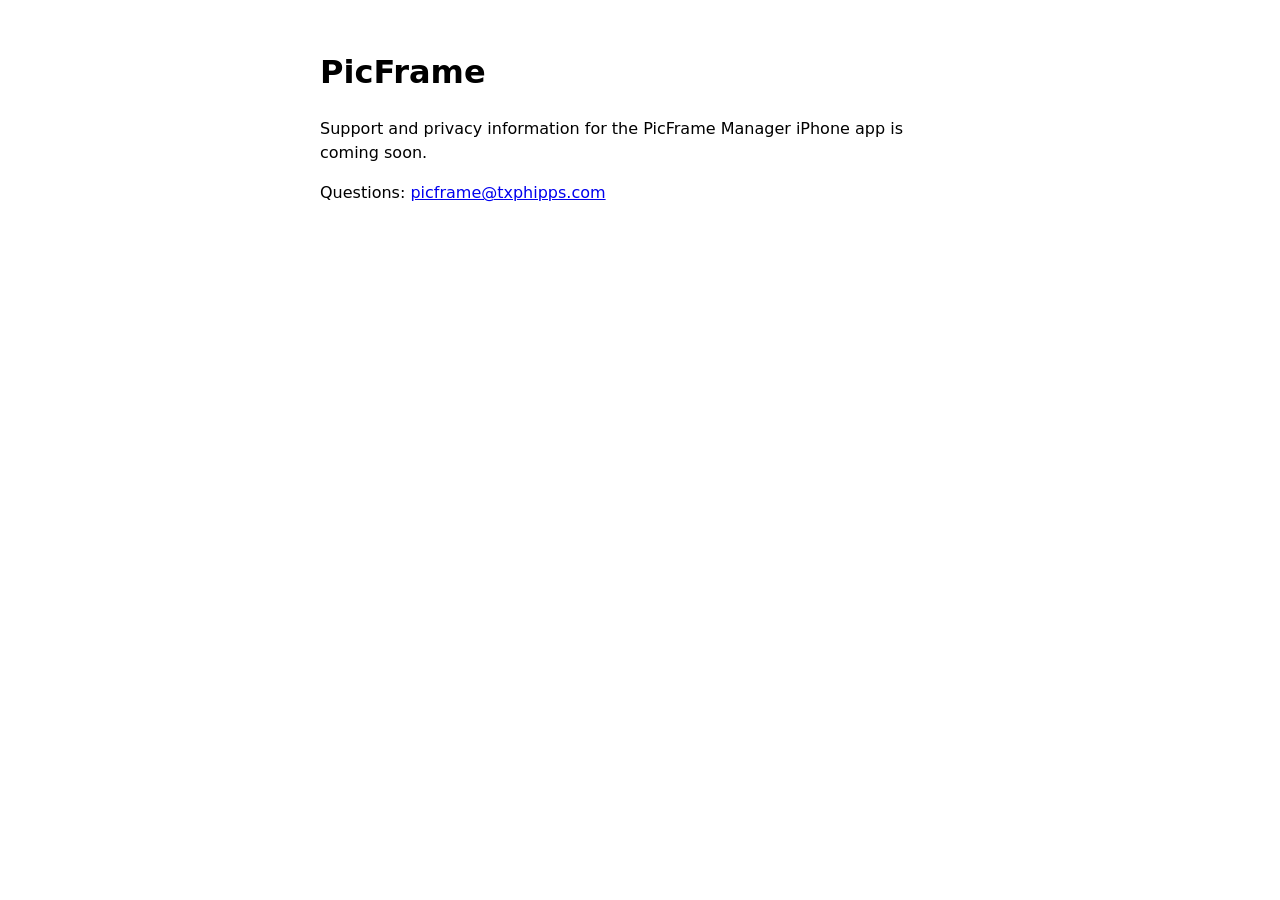
==== index.html @ ca95305e "Add placeholder home page and custom domain" ====
<!doctype html>
<html lang="en">
<head>
<meta charset="utf-8">
<meta name="viewport" content="width=device-width, initial-scale=1">
<title>PicFrame</title>
<style>
  :root { color-scheme: light dark; }
  body { font-family: -apple-system, system-ui, sans-serif; max-width: 40rem; margin: 3rem auto; padding: 0 1rem; line-height: 1.5; }
</style>
</head>
<body>
<h1>PicFrame</h1>
<p>Support and privacy information for the PicFrame Manager iPhone app is coming soon.</p>
<p>Questions: <a href="mailto:picframe@txphipps.com">picframe@txphipps.com</a></p>
</body>
</html>
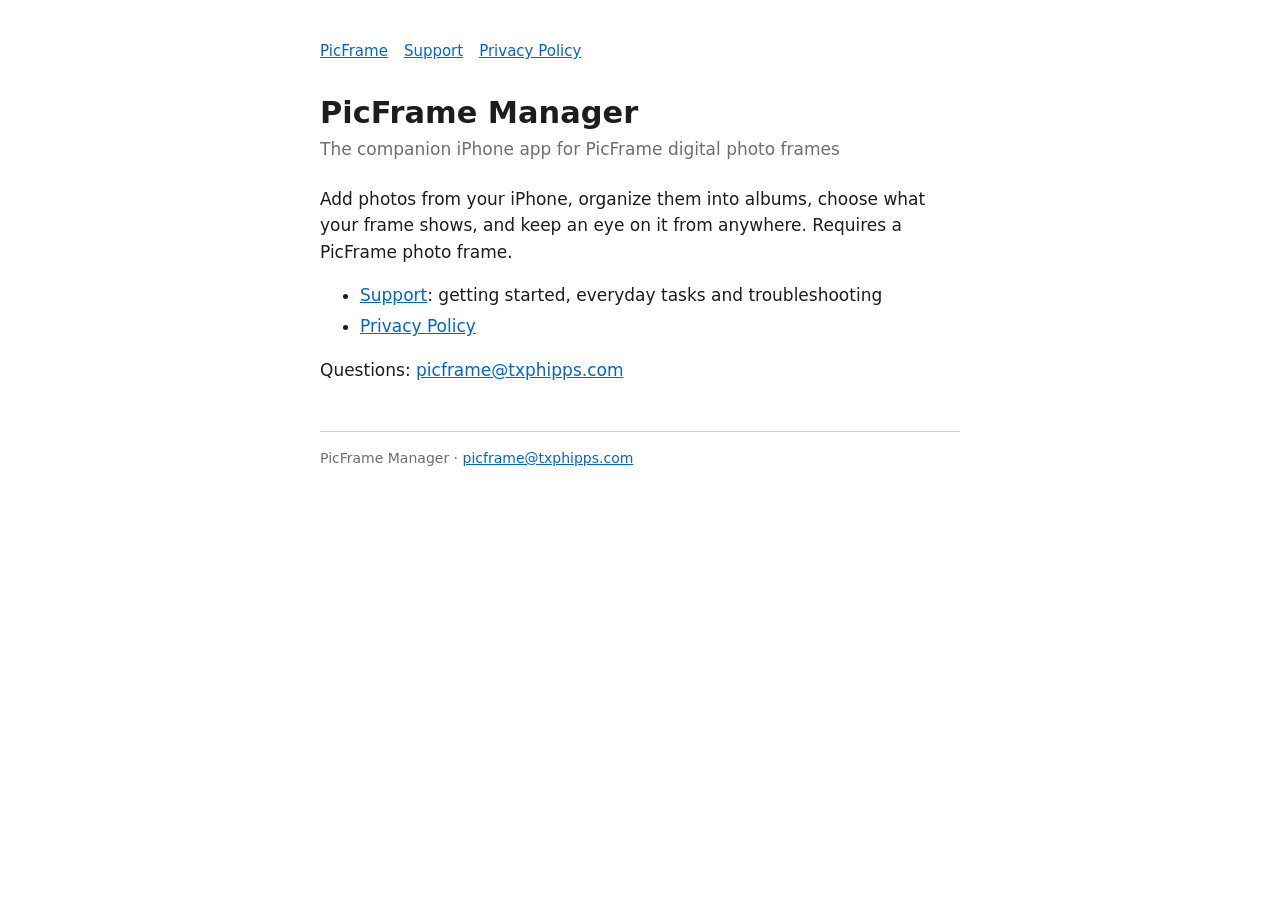
==== commit 32d6ba1a: "Publish privacy policy and support pages Co-Authored-By: Claude Opus 5.5 <noreply@anthropic.com> Cla" ====
--- a/index.html
+++ b/index.html
@@ -3,15 +3,22 @@
 <head>
 <meta charset="utf-8">
 <meta name="viewport" content="width=device-width, initial-scale=1">
-<title>PicFrame</title>
-<style>
-  :root { color-scheme: light dark; }
-  body { font-family: -apple-system, system-ui, sans-serif; max-width: 40rem; margin: 3rem auto; padding: 0 1rem; line-height: 1.5; }
-</style>
+<title>PicFrame Manager</title>
+<meta name="description" content="PicFrame Manager, the companion iPhone app for PicFrame digital photo frames.">
+<link rel="stylesheet" href="/style.css">
 </head>
 <body>
-<h1>PicFrame</h1>
-<p>Support and privacy information for the PicFrame Manager iPhone app is coming soon.</p>
+<main>
+<nav><a href="/">PicFrame</a><a href="/support/">Support</a><a href="/privacy/">Privacy Policy</a></nav>
+<h1>PicFrame Manager</h1>
+<p class="meta">The companion iPhone app for PicFrame digital photo frames</p>
+<p>Add photos from your iPhone, organize them into albums, choose what your frame shows, and keep an eye on it from anywhere. Requires a PicFrame photo frame.</p>
+<ul>
+<li><a href="/support/">Support</a>: getting started, everyday tasks and troubleshooting</li>
+<li><a href="/privacy/">Privacy Policy</a></li>
+</ul>
 <p>Questions: <a href="mailto:picframe@txphipps.com">picframe@txphipps.com</a></p>
+<footer>PicFrame Manager · <a href="mailto:picframe@txphipps.com">picframe@txphipps.com</a></footer>
+</main>
 </body>
 </html>
--- a/style.css
+++ b/style.css
@@ -0,0 +1,18 @@
+:root { color-scheme: light dark; --fg: #1d1d1f; --muted: #6e6e73; --bg: #ffffff; --line: #d2d2d7; --link: #0066cc; }
+@media (prefers-color-scheme: dark) { :root { --fg: #f5f5f7; --muted: #a1a1a6; --bg: #111113; --line: #3a3a3c; --link: #4da3ff; } }
+* { box-sizing: border-box; }
+body { margin: 0; background: var(--bg); color: var(--fg); font: 17px/1.55 -apple-system, BlinkMacSystemFont, "Segoe UI", system-ui, sans-serif; }
+main { max-width: 42rem; margin: 0 auto; padding: 2.5rem 16px 4rem; }
+nav { font-size: 15px; margin-bottom: 2rem; }
+nav a { margin-right: 1rem; }
+a { color: var(--link); }
+h1 { font-size: 1.9rem; line-height: 1.2; margin: 0 0 .25rem; }
+h2 { font-size: 1.25rem; margin: 2.2rem 0 .5rem; }
+.meta { color: var(--muted); margin: 0 0 1.5rem; }
+.table { overflow-x: auto; }
+table { border-collapse: collapse; width: 100%; font-size: 15px; margin: .75rem 0; }
+th, td { text-align: left; vertical-align: top; padding: .55rem .6rem; border-bottom: 1px solid var(--line); }
+th { font-weight: 600; }
+code { font-size: .92em; }
+li { margin: .3rem 0; }
+footer { margin-top: 3rem; padding-top: 1rem; border-top: 1px solid var(--line); color: var(--muted); font-size: 14px; }
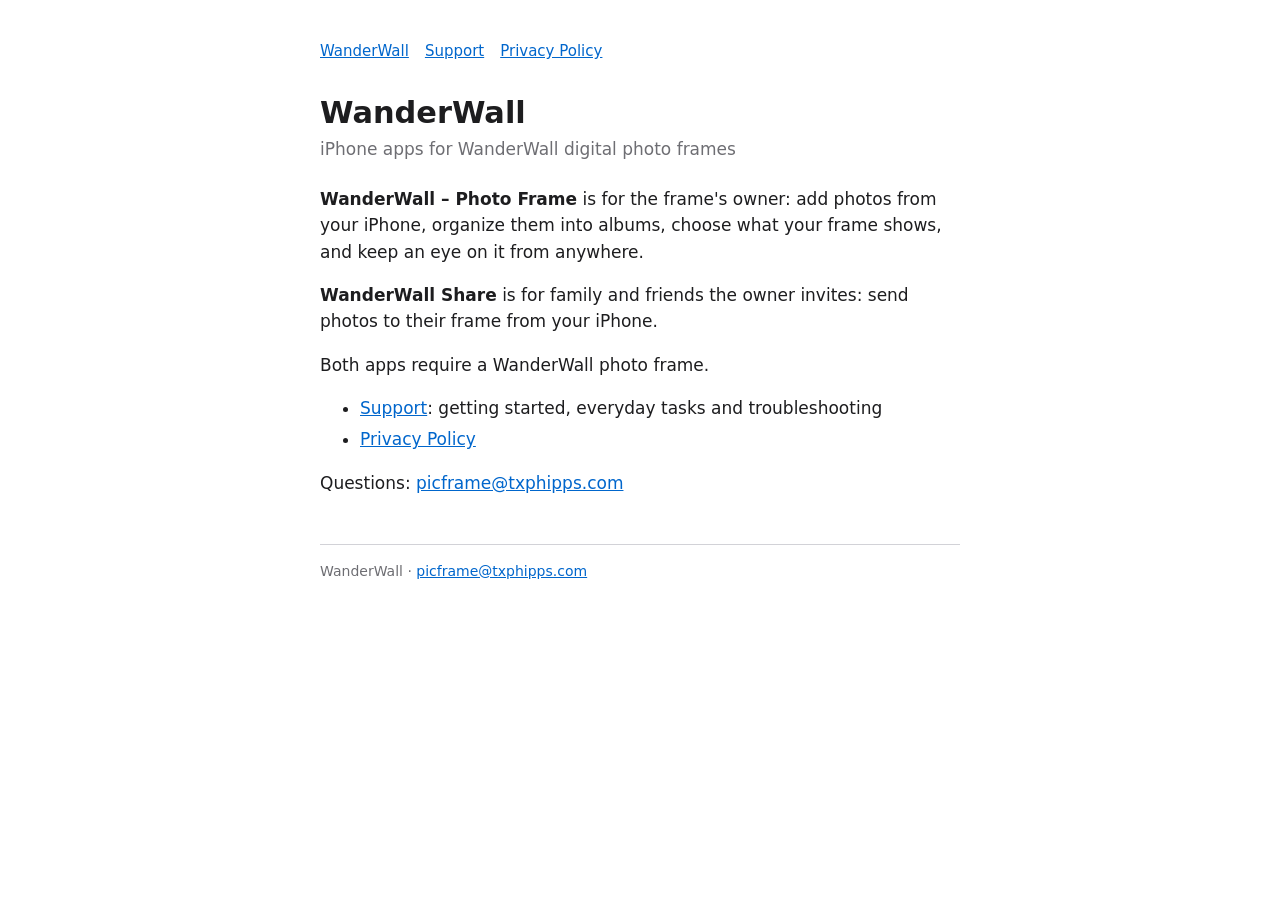
==== commit 73df2701: "Home and privacy pages: WanderWall name; privacy policy covers WanderWall Share (PL-160) Co-Authored" ====
--- a/index.html
+++ b/index.html
@@ -3,22 +3,24 @@
 <head>
 <meta charset="utf-8">
 <meta name="viewport" content="width=device-width, initial-scale=1">
-<title>PicFrame Manager</title>
-<meta name="description" content="PicFrame Manager, the companion iPhone app for PicFrame digital photo frames.">
+<title>WanderWall</title>
+<meta name="description" content="WanderWall – Photo Frame and WanderWall Share, the iPhone apps for WanderWall digital photo frames.">
 <link rel="stylesheet" href="/style.css">
 </head>
 <body>
 <main>
-<nav><a href="/">PicFrame</a><a href="/support/">Support</a><a href="/privacy/">Privacy Policy</a></nav>
-<h1>PicFrame Manager</h1>
-<p class="meta">The companion iPhone app for PicFrame digital photo frames</p>
-<p>Add photos from your iPhone, organize them into albums, choose what your frame shows, and keep an eye on it from anywhere. Requires a PicFrame photo frame.</p>
+<nav><a href="/">WanderWall</a><a href="/support/">Support</a><a href="/privacy/">Privacy Policy</a></nav>
+<h1>WanderWall</h1>
+<p class="meta">iPhone apps for WanderWall digital photo frames</p>
+<p><strong>WanderWall – Photo Frame</strong> is for the frame's owner: add photos from your iPhone, organize them into albums, choose what your frame shows, and keep an eye on it from anywhere.</p>
+<p><strong>WanderWall Share</strong> is for family and friends the owner invites: send photos to their frame from your iPhone.</p>
+<p>Both apps require a WanderWall photo frame.</p>
 <ul>
 <li><a href="/support/">Support</a>: getting started, everyday tasks and troubleshooting</li>
 <li><a href="/privacy/">Privacy Policy</a></li>
 </ul>
 <p>Questions: <a href="mailto:picframe@txphipps.com">picframe@txphipps.com</a></p>
-<footer>PicFrame Manager · <a href="mailto:picframe@txphipps.com">picframe@txphipps.com</a></footer>
+<footer>WanderWall · <a href="mailto:picframe@txphipps.com">picframe@txphipps.com</a></footer>
 </main>
 </body>
 </html>
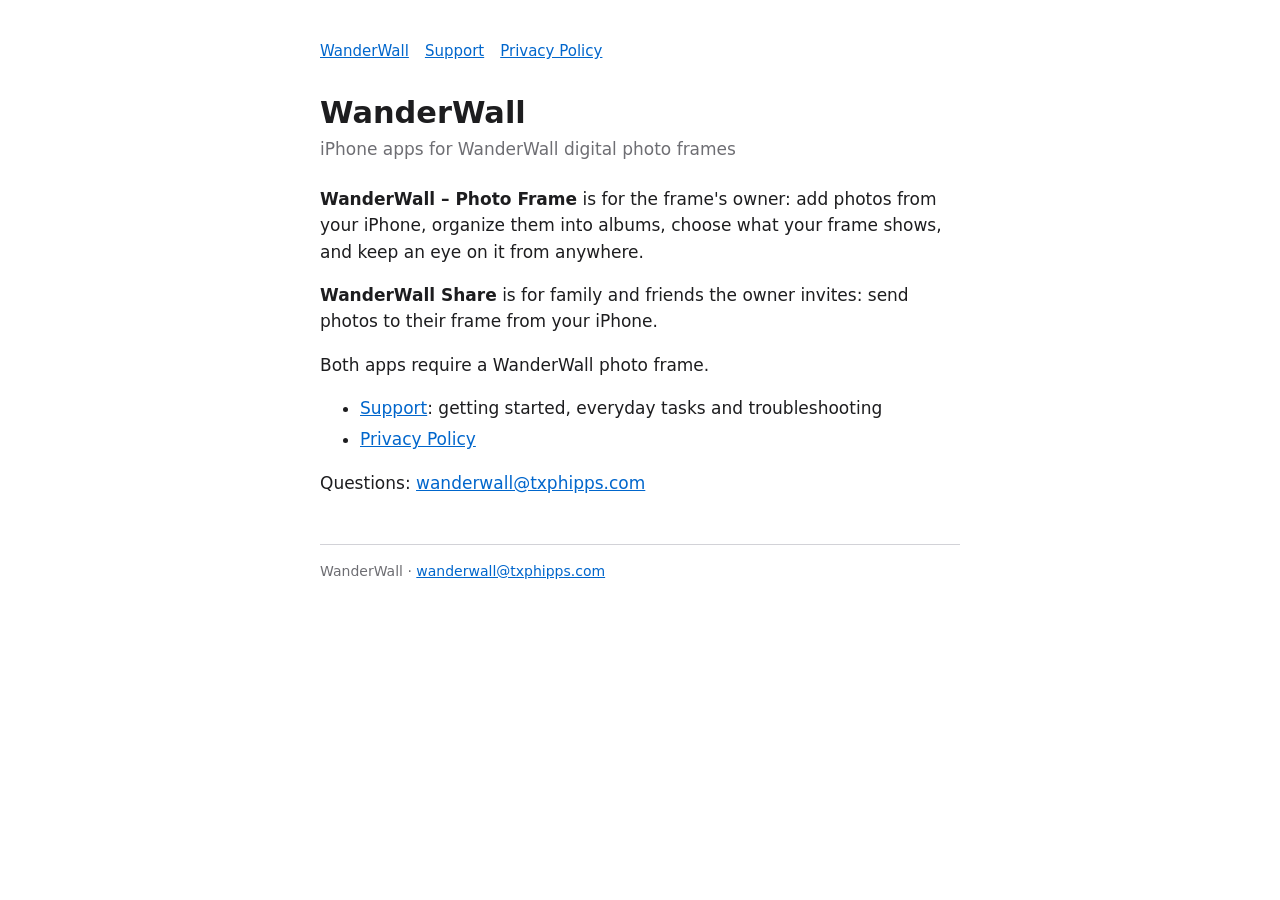
==== commit f3d4c9a4: "Contact address is now wanderwall@txphipps.com; privacy policy effective October 29, 2026 Co-Authore" ====
--- a/index.html
+++ b/index.html
@@ -19,8 +19,8 @@
 <li><a href="/support/">Support</a>: getting started, everyday tasks and troubleshooting</li>
 <li><a href="/privacy/">Privacy Policy</a></li>
 </ul>
-<p>Questions: <a href="mailto:picframe@txphipps.com">picframe@txphipps.com</a></p>
-<footer>WanderWall · <a href="mailto:picframe@txphipps.com">picframe@txphipps.com</a></footer>
+<p>Questions: <a href="mailto:wanderwall@txphipps.com">wanderwall@txphipps.com</a></p>
+<footer>WanderWall · <a href="mailto:wanderwall@txphipps.com">wanderwall@txphipps.com</a></footer>
 </main>
 </body>
 </html>
